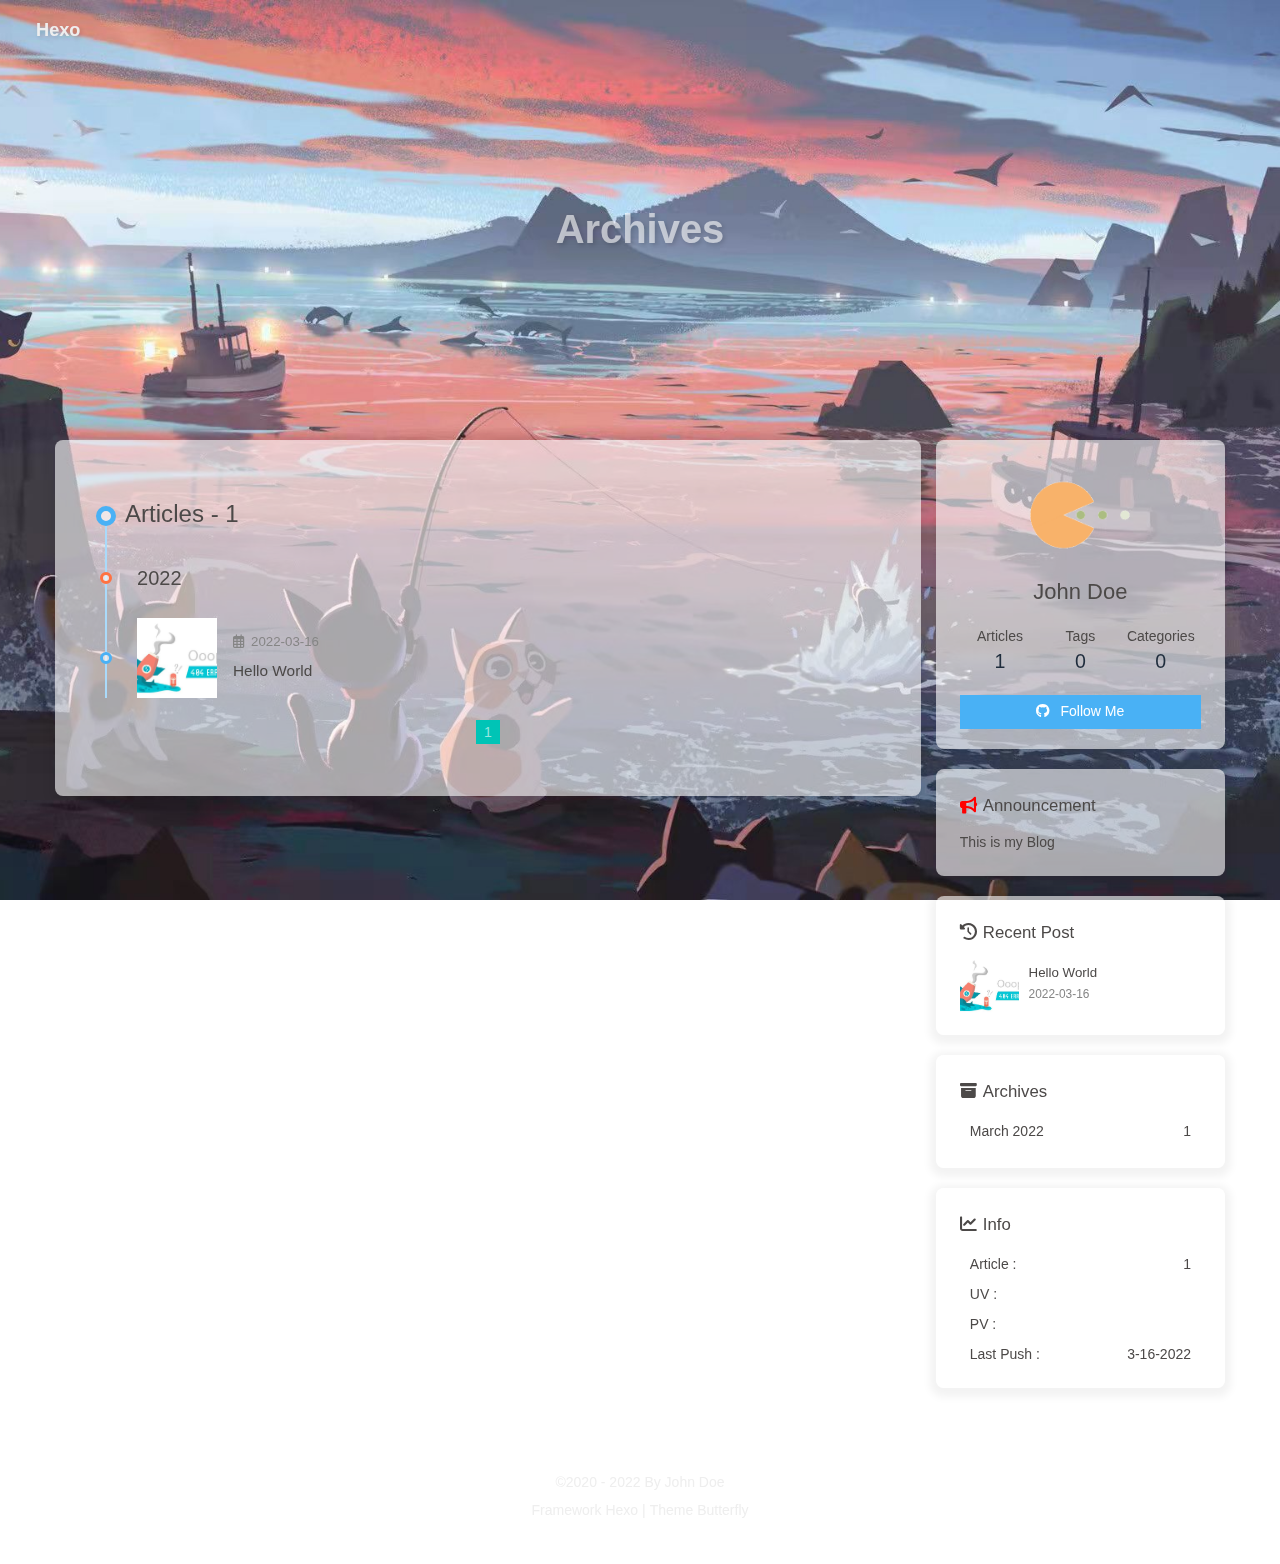
==== archives/index.html @ 841f3a4f "Site updated: 2022-03-16 13:57:46" ====
<!DOCTYPE html><html lang="en" data-theme="light"><head><meta charset="UTF-8"><meta http-equiv="X-UA-Compatible" content="IE=edge"><meta name="viewport" content="width=device-width, initial-scale=1.0, maximum-scale=1.0, user-scalable=no"><title>Archives | Hexo</title><meta name="author" content="John Doe"><meta name="copyright" content="John Doe"><meta name="format-detection" content="telephone=no"><meta name="theme-color" content="#ffffff"><meta property="og:type" content="website">
<meta property="og:title" content="Hexo">
<meta property="og:url" content="http://example.com/archives/index.html">
<meta property="og:site_name" content="Hexo">
<meta property="og:locale" content="en_US">
<meta property="og:image" content="https://i.loli.net/2021/02/24/5O1day2nriDzjSu.png">
<meta property="article:author" content="John Doe">
<meta name="twitter:card" content="summary">
<meta name="twitter:image" content="https://i.loli.net/2021/02/24/5O1day2nriDzjSu.png"><link rel="shortcut icon" href="/img/favicon.png"><link rel="canonical" href="http://example.com/archives/"><link rel="preconnect" href="//cdn.jsdelivr.net"/><link rel="preconnect" href="//busuanzi.ibruce.info"/><link rel="stylesheet" href="/css/index.css"><link rel="stylesheet" href="https://cdn.jsdelivr.net/npm/@fortawesome/fontawesome-free@6/css/all.min.css" media="print" onload="this.media='all'"><link rel="stylesheet" href="https://cdn.jsdelivr.net/npm/@fancyapps/ui/dist/fancybox.css" media="print" onload="this.media='all'"><script>const GLOBAL_CONFIG = { 
  root: '/',
  algolia: undefined,
  localSearch: undefined,
  translate: undefined,
  noticeOutdate: undefined,
  highlight: {"plugin":"highlighjs","highlightCopy":true,"highlightLang":true,"highlightHeightLimit":false},
  copy: {
    success: 'Copy successfully',
    error: 'Copy error',
    noSupport: 'The browser does not support'
  },
  relativeDate: {
    homepage: false,
    post: false
  },
  runtime: '',
  date_suffix: {
    just: 'Just',
    min: 'minutes ago',
    hour: 'hours ago',
    day: 'days ago',
    month: 'months ago'
  },
  copyright: undefined,
  lightbox: 'fancybox',
  Snackbar: undefined,
  source: {
    justifiedGallery: {
      js: 'https://cdn.jsdelivr.net/npm/flickr-justified-gallery@2/dist/fjGallery.min.js',
      css: 'https://cdn.jsdelivr.net/npm/flickr-justified-gallery@2/dist/fjGallery.min.css'
    }
  },
  isPhotoFigcaption: false,
  islazyload: false,
  isAnchor: false
}</script><script id="config-diff">var GLOBAL_CONFIG_SITE = {
  title: 'Archives',
  isPost: false,
  isHome: false,
  isHighlightShrink: false,
  isToc: false,
  postUpdate: '2022-03-16 13:57:40'
}</script><noscript><style type="text/css">
  #nav {
    opacity: 1
  }
  .justified-gallery img {
    opacity: 1
  }

  #recent-posts time,
  #post-meta time {
    display: inline !important
  }
</style></noscript><script>(win=>{
    win.saveToLocal = {
      set: function setWithExpiry(key, value, ttl) {
        if (ttl === 0) return
        const now = new Date()
        const expiryDay = ttl * 86400000
        const item = {
          value: value,
          expiry: now.getTime() + expiryDay,
        }
        localStorage.setItem(key, JSON.stringify(item))
      },

      get: function getWithExpiry(key) {
        const itemStr = localStorage.getItem(key)

        if (!itemStr) {
          return undefined
        }
        const item = JSON.parse(itemStr)
        const now = new Date()

        if (now.getTime() > item.expiry) {
          localStorage.removeItem(key)
          return undefined
        }
        return item.value
      }
    }
  
    win.getScript = url => new Promise((resolve, reject) => {
      const script = document.createElement('script')
      script.src = url
      script.async = true
      script.onerror = reject
      script.onload = script.onreadystatechange = function() {
        const loadState = this.readyState
        if (loadState && loadState !== 'loaded' && loadState !== 'complete') return
        script.onload = script.onreadystatechange = null
        resolve()
      }
      document.head.appendChild(script)
    })
  
      win.activateDarkMode = function () {
        document.documentElement.setAttribute('data-theme', 'dark')
        if (document.querySelector('meta[name="theme-color"]') !== null) {
          document.querySelector('meta[name="theme-color"]').setAttribute('content', '#0d0d0d')
        }
      }
      win.activateLightMode = function () {
        document.documentElement.setAttribute('data-theme', 'light')
        if (document.querySelector('meta[name="theme-color"]') !== null) {
          document.querySelector('meta[name="theme-color"]').setAttribute('content', '#ffffff')
        }
      }
      const t = saveToLocal.get('theme')
    
          if (t === 'dark') activateDarkMode()
          else if (t === 'light') activateLightMode()
        
      const asideStatus = saveToLocal.get('aside-status')
      if (asideStatus !== undefined) {
        if (asideStatus === 'hide') {
          document.documentElement.classList.add('hide-aside')
        } else {
          document.documentElement.classList.remove('hide-aside')
        }
      }
    
    const detectApple = () => {
      if(/iPad|iPhone|iPod|Macintosh/.test(navigator.userAgent)){
        document.documentElement.classList.add('apple')
      }
    }
    detectApple()
    })(window)</script><link rel="stylesheet" href="/css/footer_and_top.css"><meta name="generator" content="Hexo 6.1.0"></head><body><div id="web_bg"></div><div id="sidebar"><div id="menu-mask"></div><div id="sidebar-menus"><div class="avatar-img is-center"><img src="https://i.loli.net/2021/02/24/5O1day2nriDzjSu.png" onerror="onerror=null;src='/img/friend_404.gif'" alt="avatar"/></div><div class="site-data is-center"><div class="data-item"><a href="/archives/"><div class="headline">Articles</div><div class="length-num">1</div></a></div><div class="data-item"><a href="/tags/"><div class="headline">Tags</div><div class="length-num">0</div></a></div><div class="data-item"><a href="/categories/"><div class="headline">Categories</div><div class="length-num">0</div></a></div></div><hr/></div></div><div class="page" id="body-wrap"><header class="not-home-page" id="page-header" style="background: transparent"><nav id="nav"><span id="blog_name"><a id="site-name" href="/">Hexo</a></span><div id="menus"><div id="toggle-menu"><a class="site-page"><i class="fas fa-bars fa-fw"></i></a></div></div></nav><div id="page-site-info"><h1 id="site-title">Archives</h1></div></header><main class="layout" id="content-inner"><div id="archive"><div class="article-sort-title">Articles - 1</div><div class="article-sort"><div class="article-sort-item year">2022</div><div class="article-sort-item"><a class="article-sort-item-img" href="/2022/03/16/hello-world/" title="Hello World"><img src="/transparent" alt="Hello World" onerror="this.onerror=null;this.src='/img/404.jpg'"></a><div class="article-sort-item-info"><div class="article-sort-item-time"><i class="far fa-calendar-alt"></i><time class="post-meta-date-created" datetime="2022-03-16T00:03:15.946Z" title="Created 2022-03-16 08:03:15">2022-03-16</time></div><a class="article-sort-item-title" href="/2022/03/16/hello-world/" title="Hello World">Hello World</a></div></div></div><nav id="pagination"><div class="pagination"><span class="page-number current">1</span></div></nav></div><div class="aside-content" id="aside-content"><div class="card-widget card-info"><div class="is-center"><div class="avatar-img"><img src="https://i.loli.net/2021/02/24/5O1day2nriDzjSu.png" onerror="this.onerror=null;this.src='/img/friend_404.gif'" alt="avatar"/></div><div class="author-info__name">John Doe</div><div class="author-info__description"></div></div><div class="card-info-data is-center"><div class="card-info-data-item"><a href="/archives/"><div class="headline">Articles</div><div class="length-num">1</div></a></div><div class="card-info-data-item"><a href="/tags/"><div class="headline">Tags</div><div class="length-num">0</div></a></div><div class="card-info-data-item"><a href="/categories/"><div class="headline">Categories</div><div class="length-num">0</div></a></div></div><a id="card-info-btn" target="_blank" rel="noopener" href="https://github.com/xxxxxx"><i class="fab fa-github"></i><span>Follow Me</span></a></div><div class="card-widget card-announcement"><div class="item-headline"><i class="fas fa-bullhorn fa-shake"></i><span>Announcement</span></div><div class="announcement_content">This is my Blog</div></div><div class="sticky_layout"><div class="card-widget card-recent-post"><div class="item-headline"><i class="fas fa-history"></i><span>Recent Post</span></div><div class="aside-list"><div class="aside-list-item"><a class="thumbnail" href="/2022/03/16/hello-world/" title="Hello World"><img src="/transparent" onerror="this.onerror=null;this.src='/img/404.jpg'" alt="Hello World"/></a><div class="content"><a class="title" href="/2022/03/16/hello-world/" title="Hello World">Hello World</a><time datetime="2022-03-16T00:03:15.946Z" title="Created 2022-03-16 08:03:15">2022-03-16</time></div></div></div></div><div class="card-widget card-archives"><div class="item-headline"><i class="fas fa-archive"></i><span>Archives</span></div><ul class="card-archive-list"><li class="card-archive-list-item"><a class="card-archive-list-link" href="/archives/2022/03/"><span class="card-archive-list-date">March 2022</span><span class="card-archive-list-count">1</span></a></li></ul></div><div class="card-widget card-webinfo"><div class="item-headline"><i class="fas fa-chart-line"></i><span>Info</span></div><div class="webinfo"><div class="webinfo-item"><div class="item-name">Article :</div><div class="item-count">1</div></div><div class="webinfo-item"><div class="item-name">UV :</div><div class="item-count" id="busuanzi_value_site_uv"></div></div><div class="webinfo-item"><div class="item-name">PV :</div><div class="item-count" id="busuanzi_value_site_pv"></div></div><div class="webinfo-item"><div class="item-name">Last Push :</div><div class="item-count" id="last-push-date" data-lastPushDate="2022-03-16T05:57:40.717Z"></div></div></div></div></div></div></main><footer id="footer" style="background: transparent"><div id="footer-wrap"><div class="copyright">&copy;2020 - 2022 By John Doe</div><div class="framework-info"><span>Framework </span><a target="_blank" rel="noopener" href="https://hexo.io">Hexo</a><span class="footer-separator">|</span><span>Theme </span><a target="_blank" rel="noopener" href="https://github.com/jerryc127/hexo-theme-butterfly">Butterfly</a></div></div></footer></div><div id="rightside"><div id="rightside-config-hide"><button id="darkmode" type="button" title="Switch Between Light And Dark Mode"><i class="fas fa-adjust"></i></button><button id="hide-aside-btn" type="button" title="Toggle between single-column and double-column"><i class="fas fa-arrows-alt-h"></i></button></div><div id="rightside-config-show"><button id="rightside_config" type="button" title="Setting"><i class="fas fa-cog fa-spin"></i></button><button id="go-up" type="button" title="Back To Top"><i class="fas fa-arrow-up"></i></button></div></div><div><script src="/js/utils.js"></script><script src="/js/main.js"></script><script src="https://cdn.jsdelivr.net/npm/@fancyapps/ui/dist/fancybox.umd.js"></script><div class="js-pjax"></div><script async data-pjax src="//busuanzi.ibruce.info/busuanzi/2.3/busuanzi.pure.mini.js"></script></div></body></html>
---- css/footer_and_top.css ----
#page-header:not(.not-top-img):before {
    background-color:rgba(0,0,0,0);
}

#footer:before{
    background-color:rgba(0,0,0,0);
}
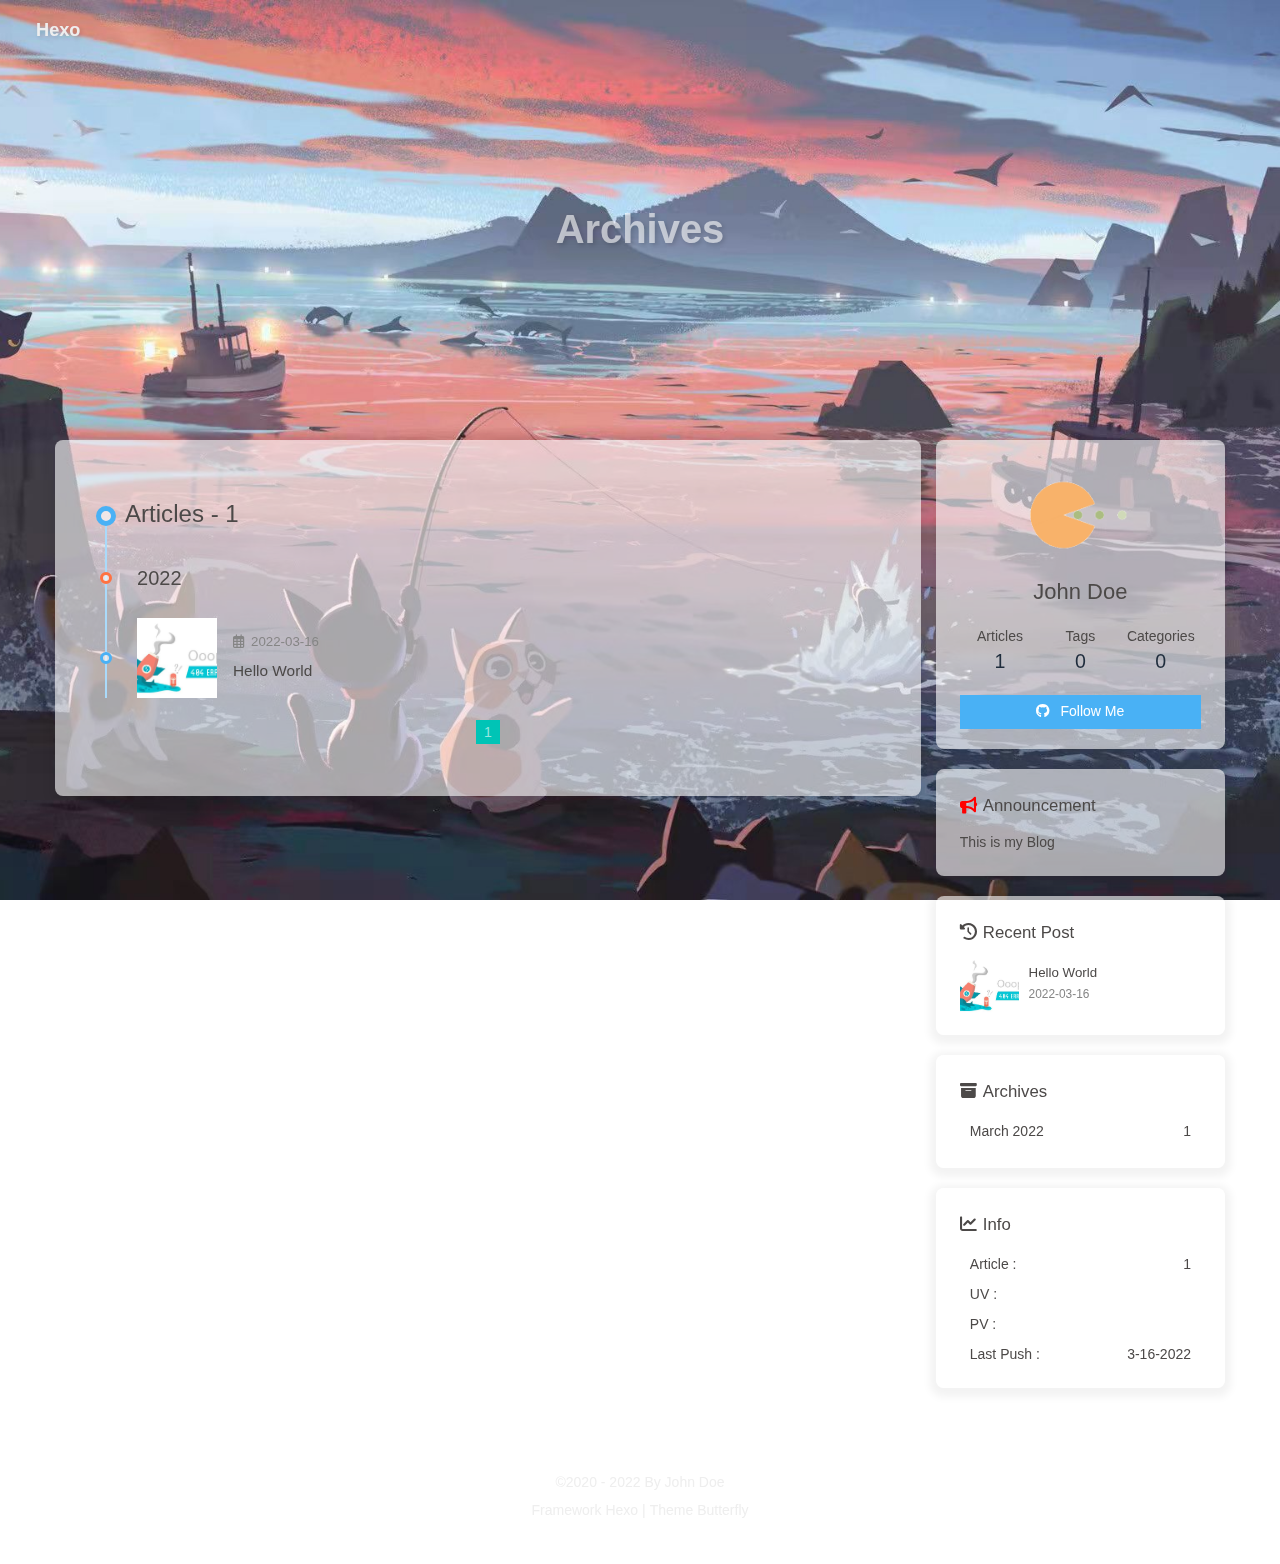
==== commit fdc97f35: "Site updated: 2022-03-17 00:46:33" ====
--- a/archives/index.html
+++ b/archives/index.html
@@ -48,7 +48,7 @@
   isHome: false,
   isHighlightShrink: false,
   isToc: false,
-  postUpdate: '2022-03-16 13:57:40'
+  postUpdate: '2022-03-17 00:46:28'
 }</script><noscript><style type="text/css">
   #nav {
     opacity: 1
@@ -137,4 +137,4 @@
       }
     }
     detectApple()
-    })(window)</script><link rel="stylesheet" href="/css/footer_and_top.css"><meta name="generator" content="Hexo 6.1.0"></head><body><div id="web_bg"></div><div id="sidebar"><div id="menu-mask"></div><div id="sidebar-menus"><div class="avatar-img is-center"><img src="https://i.loli.net/2021/02/24/5O1day2nriDzjSu.png" onerror="onerror=null;src='/img/friend_404.gif'" alt="avatar"/></div><div class="site-data is-center"><div class="data-item"><a href="/archives/"><div class="headline">Articles</div><div class="length-num">1</div></a></div><div class="data-item"><a href="/tags/"><div class="headline">Tags</div><div class="length-num">0</div></a></div><div class="data-item"><a href="/categories/"><div class="headline">Categories</div><div class="length-num">0</div></a></div></div><hr/></div></div><div class="page" id="body-wrap"><header class="not-home-page" id="page-header" style="background: transparent"><nav id="nav"><span id="blog_name"><a id="site-name" href="/">Hexo</a></span><div id="menus"><div id="toggle-menu"><a class="site-page"><i class="fas fa-bars fa-fw"></i></a></div></div></nav><div id="page-site-info"><h1 id="site-title">Archives</h1></div></header><main class="layout" id="content-inner"><div id="archive"><div class="article-sort-title">Articles - 1</div><div class="article-sort"><div class="article-sort-item year">2022</div><div class="article-sort-item"><a class="article-sort-item-img" href="/2022/03/16/hello-world/" title="Hello World"><img src="/transparent" alt="Hello World" onerror="this.onerror=null;this.src='/img/404.jpg'"></a><div class="article-sort-item-info"><div class="article-sort-item-time"><i class="far fa-calendar-alt"></i><time class="post-meta-date-created" datetime="2022-03-16T00:03:15.946Z" title="Created 2022-03-16 08:03:15">2022-03-16</time></div><a class="article-sort-item-title" href="/2022/03/16/hello-world/" title="Hello World">Hello World</a></div></div></div><nav id="pagination"><div class="pagination"><span class="page-number current">1</span></div></nav></div><div class="aside-content" id="aside-content"><div class="card-widget card-info"><div class="is-center"><div class="avatar-img"><img src="https://i.loli.net/2021/02/24/5O1day2nriDzjSu.png" onerror="this.onerror=null;this.src='/img/friend_404.gif'" alt="avatar"/></div><div class="author-info__name">John Doe</div><div class="author-info__description"></div></div><div class="card-info-data is-center"><div class="card-info-data-item"><a href="/archives/"><div class="headline">Articles</div><div class="length-num">1</div></a></div><div class="card-info-data-item"><a href="/tags/"><div class="headline">Tags</div><div class="length-num">0</div></a></div><div class="card-info-data-item"><a href="/categories/"><div class="headline">Categories</div><div class="length-num">0</div></a></div></div><a id="card-info-btn" target="_blank" rel="noopener" href="https://github.com/xxxxxx"><i class="fab fa-github"></i><span>Follow Me</span></a></div><div class="card-widget card-announcement"><div class="item-headline"><i class="fas fa-bullhorn fa-shake"></i><span>Announcement</span></div><div class="announcement_content">This is my Blog</div></div><div class="sticky_layout"><div class="card-widget card-recent-post"><div class="item-headline"><i class="fas fa-history"></i><span>Recent Post</span></div><div class="aside-list"><div class="aside-list-item"><a class="thumbnail" href="/2022/03/16/hello-world/" title="Hello World"><img src="/transparent" onerror="this.onerror=null;this.src='/img/404.jpg'" alt="Hello World"/></a><div class="content"><a class="title" href="/2022/03/16/hello-world/" title="Hello World">Hello World</a><time datetime="2022-03-16T00:03:15.946Z" title="Created 2022-03-16 08:03:15">2022-03-16</time></div></div></div></div><div class="card-widget card-archives"><div class="item-headline"><i class="fas fa-archive"></i><span>Archives</span></div><ul class="card-archive-list"><li class="card-archive-list-item"><a class="card-archive-list-link" href="/archives/2022/03/"><span class="card-archive-list-date">March 2022</span><span class="card-archive-list-count">1</span></a></li></ul></div><div class="card-widget card-webinfo"><div class="item-headline"><i class="fas fa-chart-line"></i><span>Info</span></div><div class="webinfo"><div class="webinfo-item"><div class="item-name">Article :</div><div class="item-count">1</div></div><div class="webinfo-item"><div class="item-name">UV :</div><div class="item-count" id="busuanzi_value_site_uv"></div></div><div class="webinfo-item"><div class="item-name">PV :</div><div class="item-count" id="busuanzi_value_site_pv"></div></div><div class="webinfo-item"><div class="item-name">Last Push :</div><div class="item-count" id="last-push-date" data-lastPushDate="2022-03-16T05:57:40.717Z"></div></div></div></div></div></div></main><footer id="footer" style="background: transparent"><div id="footer-wrap"><div class="copyright">&copy;2020 - 2022 By John Doe</div><div class="framework-info"><span>Framework </span><a target="_blank" rel="noopener" href="https://hexo.io">Hexo</a><span class="footer-separator">|</span><span>Theme </span><a target="_blank" rel="noopener" href="https://github.com/jerryc127/hexo-theme-butterfly">Butterfly</a></div></div></footer></div><div id="rightside"><div id="rightside-config-hide"><button id="darkmode" type="button" title="Switch Between Light And Dark Mode"><i class="fas fa-adjust"></i></button><button id="hide-aside-btn" type="button" title="Toggle between single-column and double-column"><i class="fas fa-arrows-alt-h"></i></button></div><div id="rightside-config-show"><button id="rightside_config" type="button" title="Setting"><i class="fas fa-cog fa-spin"></i></button><button id="go-up" type="button" title="Back To Top"><i class="fas fa-arrow-up"></i></button></div></div><div><script src="/js/utils.js"></script><script src="/js/main.js"></script><script src="https://cdn.jsdelivr.net/npm/@fancyapps/ui/dist/fancybox.umd.js"></script><div class="js-pjax"></div><script async data-pjax src="//busuanzi.ibruce.info/busuanzi/2.3/busuanzi.pure.mini.js"></script></div></body></html>+    })(window)</script><link rel="stylesheet" href="/css/footer_and_top.css"><meta name="generator" content="Hexo 6.1.0"></head><body><div id="web_bg"></div><div id="sidebar"><div id="menu-mask"></div><div id="sidebar-menus"><div class="avatar-img is-center"><img src="https://i.loli.net/2021/02/24/5O1day2nriDzjSu.png" onerror="onerror=null;src='/img/friend_404.gif'" alt="avatar"/></div><div class="site-data is-center"><div class="data-item"><a href="/archives/"><div class="headline">Articles</div><div class="length-num">1</div></a></div><div class="data-item"><a href="/tags/"><div class="headline">Tags</div><div class="length-num">0</div></a></div><div class="data-item"><a href="/categories/"><div class="headline">Categories</div><div class="length-num">0</div></a></div></div><hr/></div></div><div class="page" id="body-wrap"><header class="not-home-page" id="page-header" style="background: transparent"><nav id="nav"><span id="blog_name"><a id="site-name" href="/">Hexo</a></span><div id="menus"><div id="toggle-menu"><a class="site-page"><i class="fas fa-bars fa-fw"></i></a></div></div></nav><div id="page-site-info"><h1 id="site-title">Archives</h1></div></header><main class="layout" id="content-inner"><div id="archive"><div class="article-sort-title">Articles - 1</div><div class="article-sort"><div class="article-sort-item year">2022</div><div class="article-sort-item"><a class="article-sort-item-img" href="/2022/03/16/hello-world/" title="Hello World"><img src="/transparent" alt="Hello World" onerror="this.onerror=null;this.src='/img/404.jpg'"></a><div class="article-sort-item-info"><div class="article-sort-item-time"><i class="far fa-calendar-alt"></i><time class="post-meta-date-created" datetime="2022-03-16T00:03:15.946Z" title="Created 2022-03-16 08:03:15">2022-03-16</time></div><a class="article-sort-item-title" href="/2022/03/16/hello-world/" title="Hello World">Hello World</a></div></div></div><nav id="pagination"><div class="pagination"><span class="page-number current">1</span></div></nav></div><div class="aside-content" id="aside-content"><div class="card-widget card-info"><div class="is-center"><div class="avatar-img"><img src="https://i.loli.net/2021/02/24/5O1day2nriDzjSu.png" onerror="this.onerror=null;this.src='/img/friend_404.gif'" alt="avatar"/></div><div class="author-info__name">John Doe</div><div class="author-info__description"></div></div><div class="card-info-data is-center"><div class="card-info-data-item"><a href="/archives/"><div class="headline">Articles</div><div class="length-num">1</div></a></div><div class="card-info-data-item"><a href="/tags/"><div class="headline">Tags</div><div class="length-num">0</div></a></div><div class="card-info-data-item"><a href="/categories/"><div class="headline">Categories</div><div class="length-num">0</div></a></div></div><a id="card-info-btn" target="_blank" rel="noopener" href="https://github.com/xxxxxx"><i class="fab fa-github"></i><span>Follow Me</span></a></div><div class="card-widget card-announcement"><div class="item-headline"><i class="fas fa-bullhorn fa-shake"></i><span>Announcement</span></div><div class="announcement_content">This is my Blog</div></div><div class="sticky_layout"><div class="card-widget card-recent-post"><div class="item-headline"><i class="fas fa-history"></i><span>Recent Post</span></div><div class="aside-list"><div class="aside-list-item"><a class="thumbnail" href="/2022/03/16/hello-world/" title="Hello World"><img src="/transparent" onerror="this.onerror=null;this.src='/img/404.jpg'" alt="Hello World"/></a><div class="content"><a class="title" href="/2022/03/16/hello-world/" title="Hello World">Hello World</a><time datetime="2022-03-16T00:03:15.946Z" title="Created 2022-03-16 08:03:15">2022-03-16</time></div></div></div></div><div class="card-widget card-archives"><div class="item-headline"><i class="fas fa-archive"></i><span>Archives</span></div><ul class="card-archive-list"><li class="card-archive-list-item"><a class="card-archive-list-link" href="/archives/2022/03/"><span class="card-archive-list-date">March 2022</span><span class="card-archive-list-count">1</span></a></li></ul></div><div class="card-widget card-webinfo"><div class="item-headline"><i class="fas fa-chart-line"></i><span>Info</span></div><div class="webinfo"><div class="webinfo-item"><div class="item-name">Article :</div><div class="item-count">1</div></div><div class="webinfo-item"><div class="item-name">UV :</div><div class="item-count" id="busuanzi_value_site_uv"></div></div><div class="webinfo-item"><div class="item-name">PV :</div><div class="item-count" id="busuanzi_value_site_pv"></div></div><div class="webinfo-item"><div class="item-name">Last Push :</div><div class="item-count" id="last-push-date" data-lastPushDate="2022-03-16T16:46:28.845Z"></div></div></div></div></div></div></main><footer id="footer" style="background: transparent"><div id="footer-wrap"><div class="copyright">&copy;2020 - 2022 By John Doe</div><div class="framework-info"><span>Framework </span><a target="_blank" rel="noopener" href="https://hexo.io">Hexo</a><span class="footer-separator">|</span><span>Theme </span><a target="_blank" rel="noopener" href="https://github.com/jerryc127/hexo-theme-butterfly">Butterfly</a></div></div></footer></div><div id="rightside"><div id="rightside-config-hide"><button id="darkmode" type="button" title="Switch Between Light And Dark Mode"><i class="fas fa-adjust"></i></button><button id="hide-aside-btn" type="button" title="Toggle between single-column and double-column"><i class="fas fa-arrows-alt-h"></i></button></div><div id="rightside-config-show"><button id="rightside_config" type="button" title="Setting"><i class="fas fa-cog fa-spin"></i></button><button id="go-up" type="button" title="Back To Top"><i class="fas fa-arrow-up"></i></button></div></div><div><script src="/js/utils.js"></script><script src="/js/main.js"></script><script src="https://cdn.jsdelivr.net/npm/@fancyapps/ui/dist/fancybox.umd.js"></script><div class="js-pjax"></div><script async data-pjax src="//busuanzi.ibruce.info/busuanzi/2.3/busuanzi.pure.mini.js"></script></div></body></html>